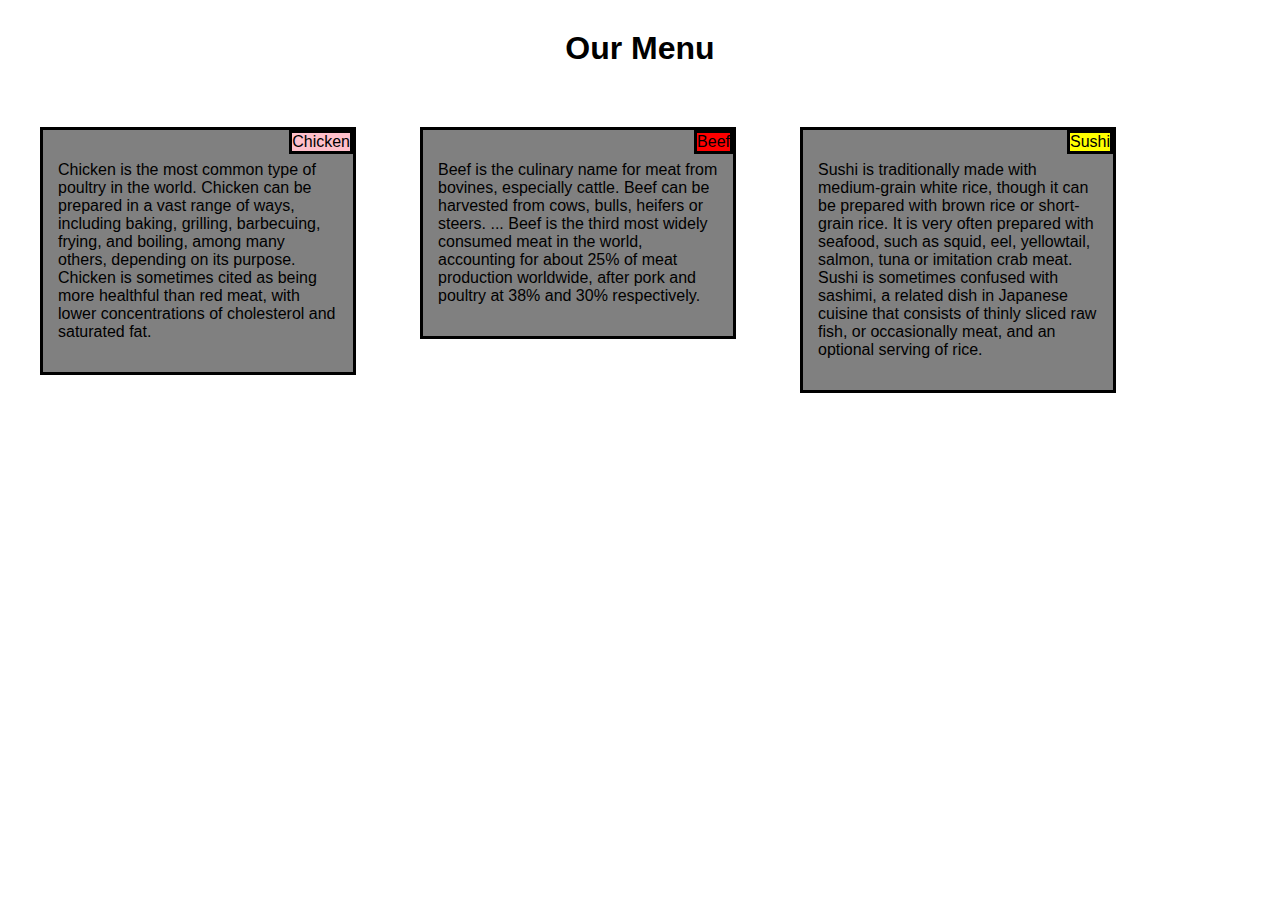
==== Module2/Index.html @ 701ec159 "commit for review" ====
<!DOCTYPE html>
<html>

<head>
<meta charset="utf-8">
<meta name="viewport" content="width=device-width, initial-scale=1.0">
<title>Assignment Solution for Module 2</title>
<link rel="stylesheet" href="mystyle.css">
</head>

<body>
<h1>Our Menu</h1>

<div class="row">

  <div class="col-lg-3 col-md-5">
    <p class ="header" style = "background-color: pink">Chicken</p>
    <p>Chicken is the most common type of poultry in the world. Chicken can be prepared in a vast range of ways, including baking, grilling, barbecuing, frying, and boiling, among many others, depending on its purpose. Chicken is sometimes cited as being more healthful than red meat, with lower concentrations of cholesterol and saturated fat.</p></div>
  <div class="col-lg-3 col-md-5">
    <p class="header"style = "background-color: red">Beef</p>
    <p>Beef is the culinary name for meat from bovines, especially cattle. Beef can be harvested from cows, bulls, heifers or steers. ... Beef is the third most widely consumed meat in the world, accounting for about 25% of meat production worldwide, after pork and poultry at 38% and 30% respectively.</p></div>
  <div class="col-lg-3 col-md-11">
    <p class = "header" style = "background-color: yellow">Sushi</p>
    <p>Sushi is traditionally made with medium-grain white rice, though it can be prepared with brown rice or short-grain rice. It is very often prepared with seafood, such as squid, eel, yellowtail, salmon, tuna or imitation crab meat.  Sushi is sometimes confused with sashimi, a related dish in Japanese cuisine that consists of thinly sliced raw fish, or occasionally meat, and an optional serving of rice.</p></div>
  
</div>

</body>
</html>
---- Module2/mystyle.css ----
/********** Base styles **********/
* {
  box-sizing: border-box;
  font-family: Arial, Helvetica, sans-serif;
}
h1 {
  margin: 15px;
  padding : 15px;
  color : black;
  height: 65px;
  text-align: center;
}
[class*="col-"] {
  display : inline-block;
  background-color: gray;
  position : relative;
  padding: 15px;
  margin : 2em;
  border: 3px solid black;
  
}
.header {
  border : 3px solid black;
  position : absolute ;
  float : right;
  top : 0px;
  right: 0px;
  margin: 0px;
}

/* Simple Responsive Framework. */
.row {
  width: 100%;
}

/********** Large device only **********/
@media (min-width: 992px ) {
  .col-lg-1, .col-lg-2, .col-lg-3, .col-lg-4, .col-lg-5, .col-lg-6, .col-lg-7, .col-lg-8, .col-lg-9, .col-lg-10, .col-lg-11, .col-lg-12 {
    float : left;
  }
  .col-lg-1 {
    width: 8.33%;
  }
  .col-lg-2 {
    width: 16.66%;
  }
  .col-lg-3 {
    width: 25%;
  }
  .col-lg-4 {
    width: 33.33%;
  }
  .col-lg-5 {
    width: 41.66%;
  }
  .col-lg-6 {
    width: 50%;
  }
  .col-lg-7 {
    width: 58.33%;
  }
  .col-lg-8 {
    width: 66.66%;
  }
  .col-lg-9 {
    width: 74.99%;
  }
  .col-lg-10 {
    width: 83.33%;
  }
  .col-lg-11 {
    width: 91.66%;
  }
  .col-lg-12 {
    width: 100%;
  }
}

/********** Medium device only **********/
@media (min-width: 768px) and  (max-width:991px ) {
  .col-md-1, .col-md-2, .col-md-3, .col-md-4, .col-md-5, .col-md-6, .col-md-7, .col-md-8, .col-md-9, .col-md-10, .col-md-11, .col-md-12 {
    float : left;
  }
  .col-md-1 {
    width: 8.33%;
  }
  .col-md-2 {
    width: 16.66%;
  }
  .col-md-3 {
    width: 25%;
  }
  .col-md-4 {
    width: 33.33%;
  }
  .col-md-5 {
    width: 41.66%;
  }
  .col-md-6 {
    width: 50%;
  }
  .col-md-7 {
    width: 58.33%;
  }
  .col-md-8 {
    width: 66.66%;
  }
  .col-md-9 {
    width: 74.99%;
  }
  .col-md-10 {
    width: 83.33%;
  }
  .col-md-11 {
    width: 91.66%;
  }
  .col-md-12 {
    width: 100%;
  }
}
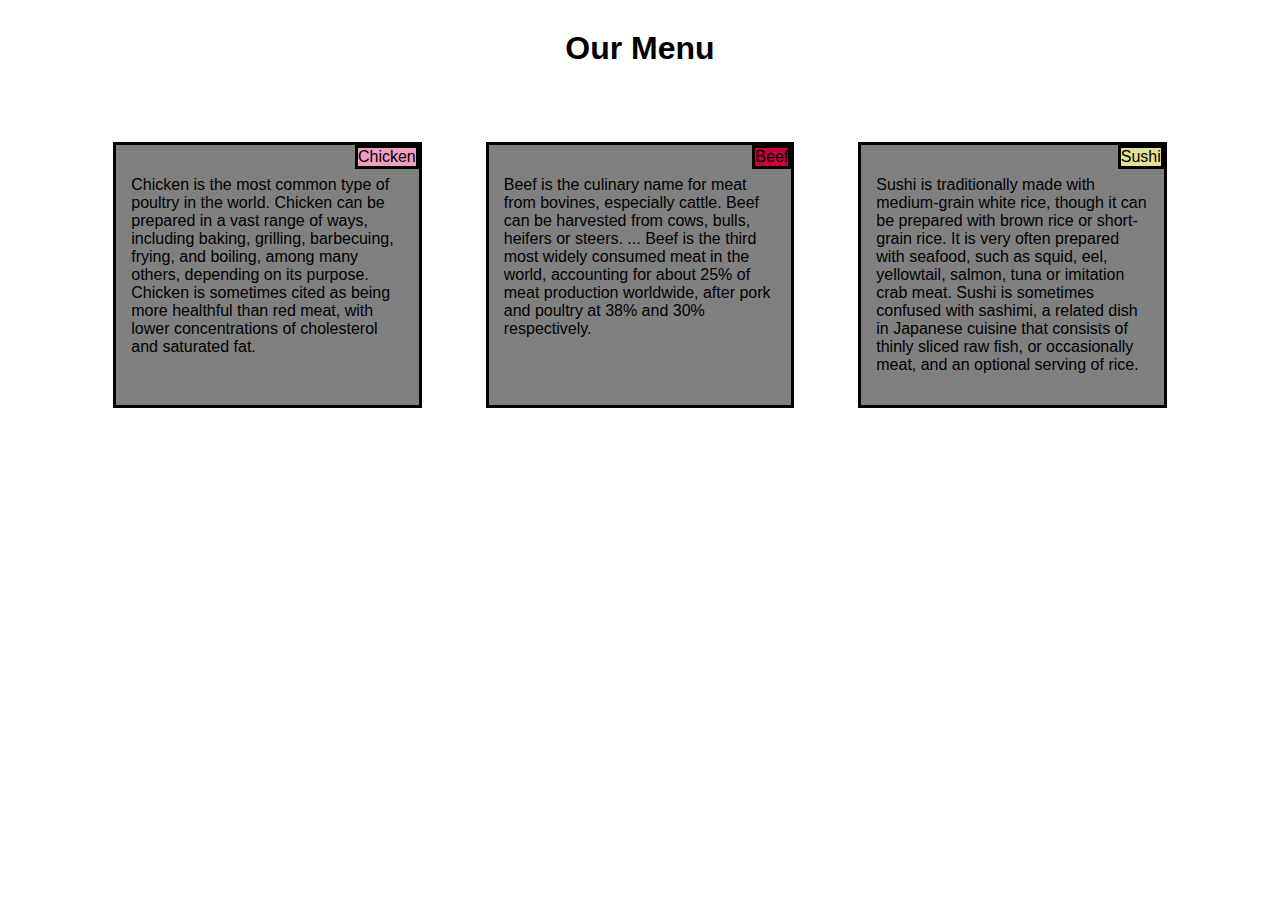
==== commit c90bed04: "update code follow Flexbox" ====
--- a/Module2/Index.html
+++ b/Module2/Index.html
@@ -11,17 +11,20 @@
 <body>
 <h1>Our Menu</h1>
 
-<div class="row">
+<div class="flex-container">
 
-  <div class="col-lg-3 col-md-5">
-    <p class ="header" style = "background-color: pink">Chicken</p>
-    <p>Chicken is the most common type of poultry in the world. Chicken can be prepared in a vast range of ways, including baking, grilling, barbecuing, frying, and boiling, among many others, depending on its purpose. Chicken is sometimes cited as being more healthful than red meat, with lower concentrations of cholesterol and saturated fat.</p></div>
-  <div class="col-lg-3 col-md-5">
-    <p class="header"style = "background-color: red">Beef</p>
-    <p>Beef is the culinary name for meat from bovines, especially cattle. Beef can be harvested from cows, bulls, heifers or steers. ... Beef is the third most widely consumed meat in the world, accounting for about 25% of meat production worldwide, after pork and poultry at 38% and 30% respectively.</p></div>
-  <div class="col-lg-3 col-md-11">
-    <p class = "header" style = "background-color: yellow">Sushi</p>
-    <p>Sushi is traditionally made with medium-grain white rice, though it can be prepared with brown rice or short-grain rice. It is very often prepared with seafood, such as squid, eel, yellowtail, salmon, tuna or imitation crab meat.  Sushi is sometimes confused with sashimi, a related dish in Japanese cuisine that consists of thinly sliced raw fish, or occasionally meat, and an optional serving of rice.</p></div>
+  <div class="container">
+    <div class ="header" style = "background-color: #F19EC2">Chicken</div>
+    <p>Chicken is the most common type of poultry in the world. Chicken can be prepared in a vast range of ways, including baking, grilling, barbecuing, frying, and boiling, among many others, depending on its purpose. Chicken is sometimes cited as being more healthful than red meat, with lower concentrations of cholesterol and saturated fat.</p>
+    </div>
+  <div class="container">
+    <div class="header"style = "background-color: #C70039">Beef</div>
+    <p>Beef is the culinary name for meat from bovines, especially cattle. Beef can be harvested from cows, bulls, heifers or steers. ... Beef is the third most widely consumed meat in the world, accounting for about 25% of meat production worldwide, after pork and poultry at 38% and 30% respectively.</p>
+  </div>
+  <div class="container2">
+    <div class = "header" style = "background-color: #E3E097">Sushi</div>
+    <p>Sushi is traditionally made with medium-grain white rice, though it can be prepared with brown rice or short-grain rice. It is very often prepared with seafood, such as squid, eel, yellowtail, salmon, tuna or imitation crab meat.  Sushi is sometimes confused with sashimi, a related dish in Japanese cuisine that consists of thinly sliced raw fish, or occasionally meat, and an optional serving of rice.</p>
+  </div>
   
 </div>
 
--- a/Module2/mystyle.css
+++ b/Module2/mystyle.css
@@ -10,111 +10,52 @@
   height: 65px;
   text-align: center;
 }
-[class*="col-"] {
-  display : inline-block;
+.flex-container {
+  display: flex;
+  flex-wrap: wrap;
+  padding : 15px;
+  justify-content: center;
+}
+.container, .container2 {
+  display: flex;
+  flex-wrap: wrap;
+  position: relative;
   background-color: gray;
-  position : relative;
   padding: 15px;
   margin : 2em;
   border: 3px solid black;
-  
 }
 .header {
   border : 3px solid black;
-  position : absolute ;
   float : right;
+  position: absolute;
   top : 0px;
   right: 0px;
-  margin: 0px;
+  margin : 0px;
 }
-
-/* Simple Responsive Framework. */
-.row {
-  width: 100%;
-}
-
-/********** Large device only **********/
-@media (min-width: 992px ) {
-  .col-lg-1, .col-lg-2, .col-lg-3, .col-lg-4, .col-lg-5, .col-lg-6, .col-lg-7, .col-lg-8, .col-lg-9, .col-lg-10, .col-lg-11, .col-lg-12 {
-    float : left;
-  }
-  .col-lg-1 {
-    width: 8.33%;
-  }
-  .col-lg-2 {
-    width: 16.66%;
-  }
-  .col-lg-3 {
-    width: 25%;
-  }
-  .col-lg-4 {
-    width: 33.33%;
-  }
-  .col-lg-5 {
-    width: 41.66%;
-  }
-  .col-lg-6 {
-    width: 50%;
-  }
-  .col-lg-7 {
-    width: 58.33%;
-  }
-  .col-lg-8 {
-    width: 66.66%;
-  }
-  .col-lg-9 {
-    width: 74.99%;
-  }
-  .col-lg-10 {
-    width: 83.33%;
-  }
-  .col-lg-11 {
-    width: 91.66%;
-  }
-  .col-lg-12 {
-    width: 100%;
+/******* Responsive layout for Large screen ONLY ********/
+@media (min-width : 992px) {
+  .container, .container2  {
+    flex : 25%;
+    max-width : 25%;
   }
 }
 
-/********** Medium device only **********/
-@media (min-width: 768px) and  (max-width:991px ) {
-  .col-md-1, .col-md-2, .col-md-3, .col-md-4, .col-md-5, .col-md-6, .col-md-7, .col-md-8, .col-md-9, .col-md-10, .col-md-11, .col-md-12 {
-    float : left;
+/******* Responsive Layout for Medium screen ONLY *******/
+@media (min-width: 768px) and (max-width: 991px) {
+  .container {
+    flex : 40%;
+    max-width: 40%;
   }
-  .col-md-1 {
-    width: 8.33%;
+  .container2 {
+    flex : 90%;
+    max-width: 90%
   }
-  .col-md-2 {
-    width: 16.66%;
-  }
-  .col-md-3 {
-    width: 25%;
-  }
-  .col-md-4 {
-    width: 33.33%;
-  }
-  .col-md-5 {
-    width: 41.66%;
-  }
-  .col-md-6 {
-    width: 50%;
-  }
-  .col-md-7 {
-    width: 58.33%;
-  }
-  .col-md-8 {
-    width: 66.66%;
-  }
-  .col-md-9 {
-    width: 74.99%;
-  }
-  .col-md-10 {
-    width: 83.33%;
-  }
-  .col-md-11 {
-    width: 91.66%;
-  }
-  .col-md-12 {
-    width: 100%;
+}
+/******* Responsive Layout for Small screen ONLY ********/
+@media (max-width: 767px) {
+  .container, .container2 {
+    flex : 90%
+    max-width: 90%;
   }
 }